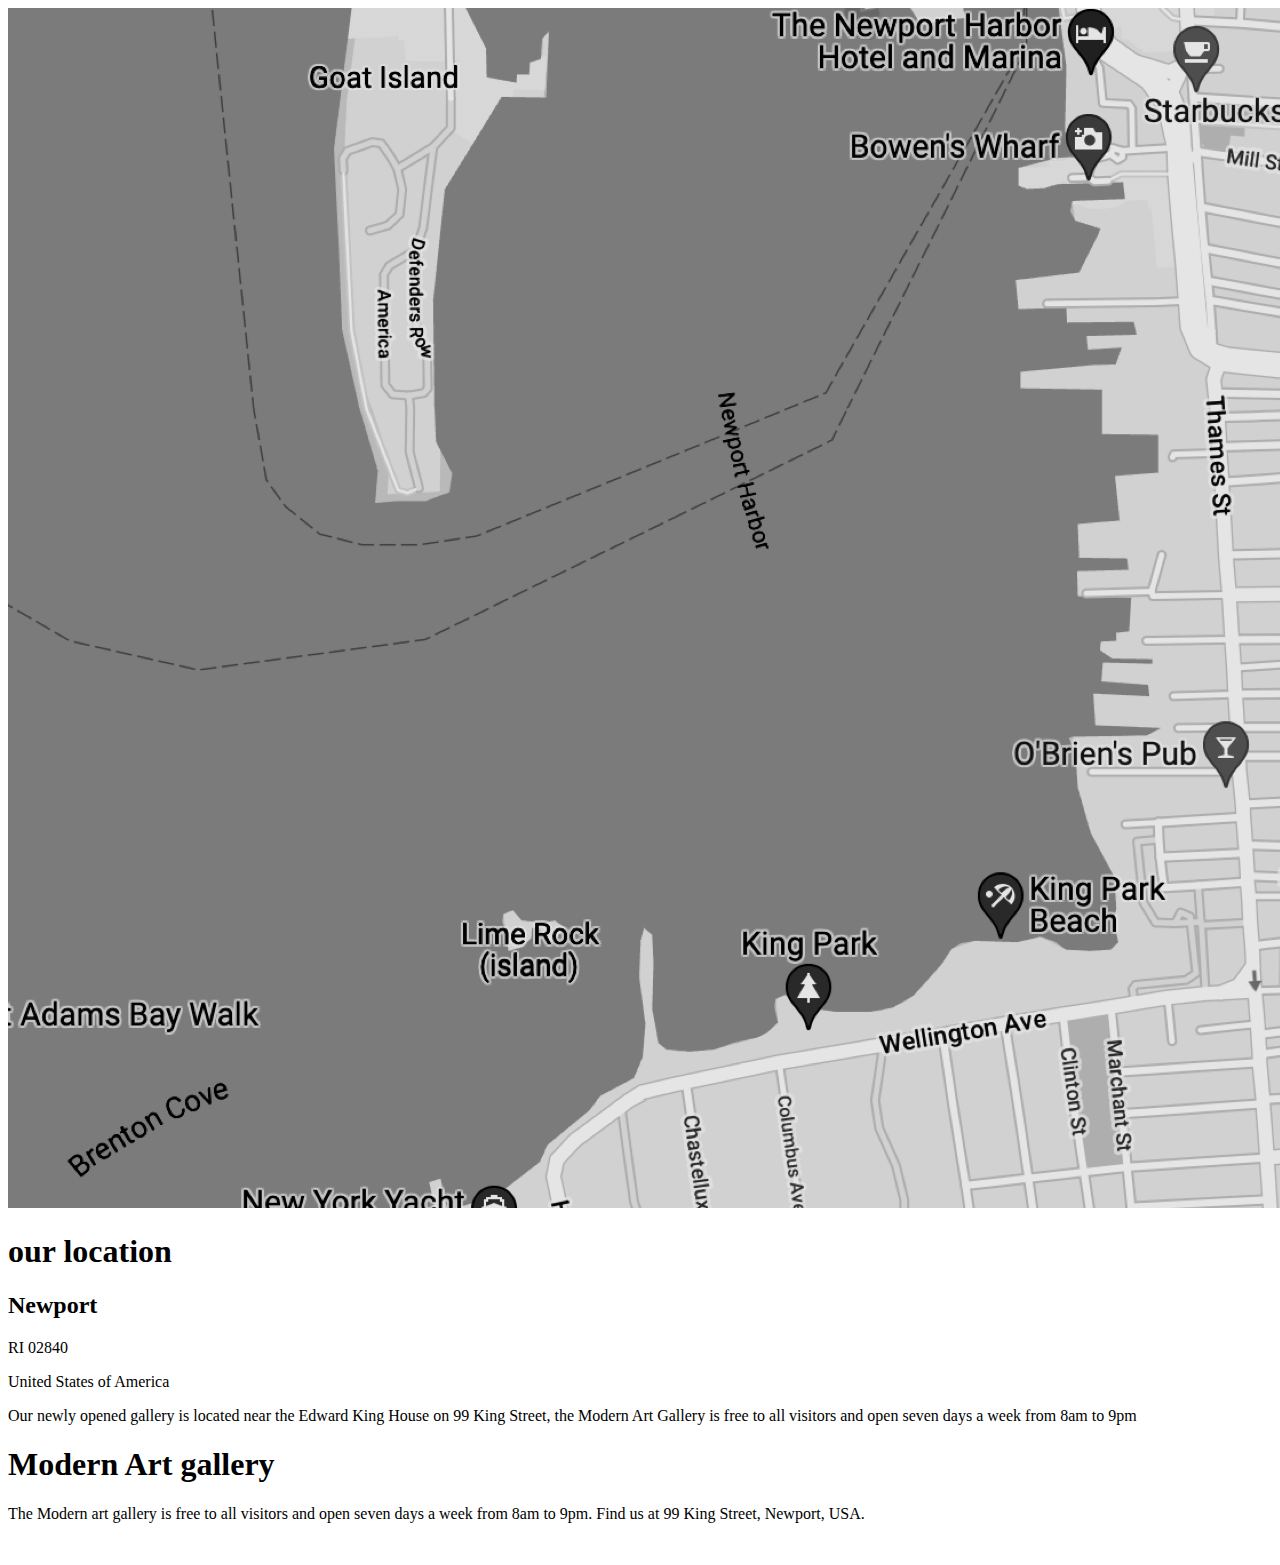
==== location.html @ 75fde7ff "HMTL code" ====
<!DOCTYPE html>
<html lang="en">
  <head>
    <meta charset="UTF-8" />
    <meta http-equiv="X-UA-Compatible" content="IE=edge" />
    <meta name="viewport" content="width=device-width, initial-scale=1.0" />
    <title>Document</title>
  </head>
  <link
    rel="stylesheet"
    href="./fontawesome-free-6.1.1-web/css/fontawesome.min.css"
  />
  <link rel="stylesheet" href="./index.html" />
  <link rel="stylesheet" href="./styles.css" />
  <body>
    <div class="location-map">
      <img src="./images/desktop/image-map@2x.png" alt="location image-map" />
    </div>
    <div>
      <h1>our location</h1>
      <h2>Newport</h2>
      <p>RI 02840</p>
      <p>United States of America</p>
      <p>
        Our newly opened gallery is located near the Edward King House on 99
        King Street, the Modern Art Gallery is free to all visitors and open
        seven days a week from 8am to 9pm
      </p>
    </div>
    <footer>
        <h1>Modern Art gallery</h1>
      <p>
        The Modern art gallery is free to all visitors and open seven days a
        week from 8am to 9pm. Find us at 99 King Street, Newport, USA.
      </p>
      <i class="fa fa-facebook"></i>
      <i class="fa fa-instagram"></i>
      <i class="fa fa-twitter"></i>
    </footer>
  </body>
</html>
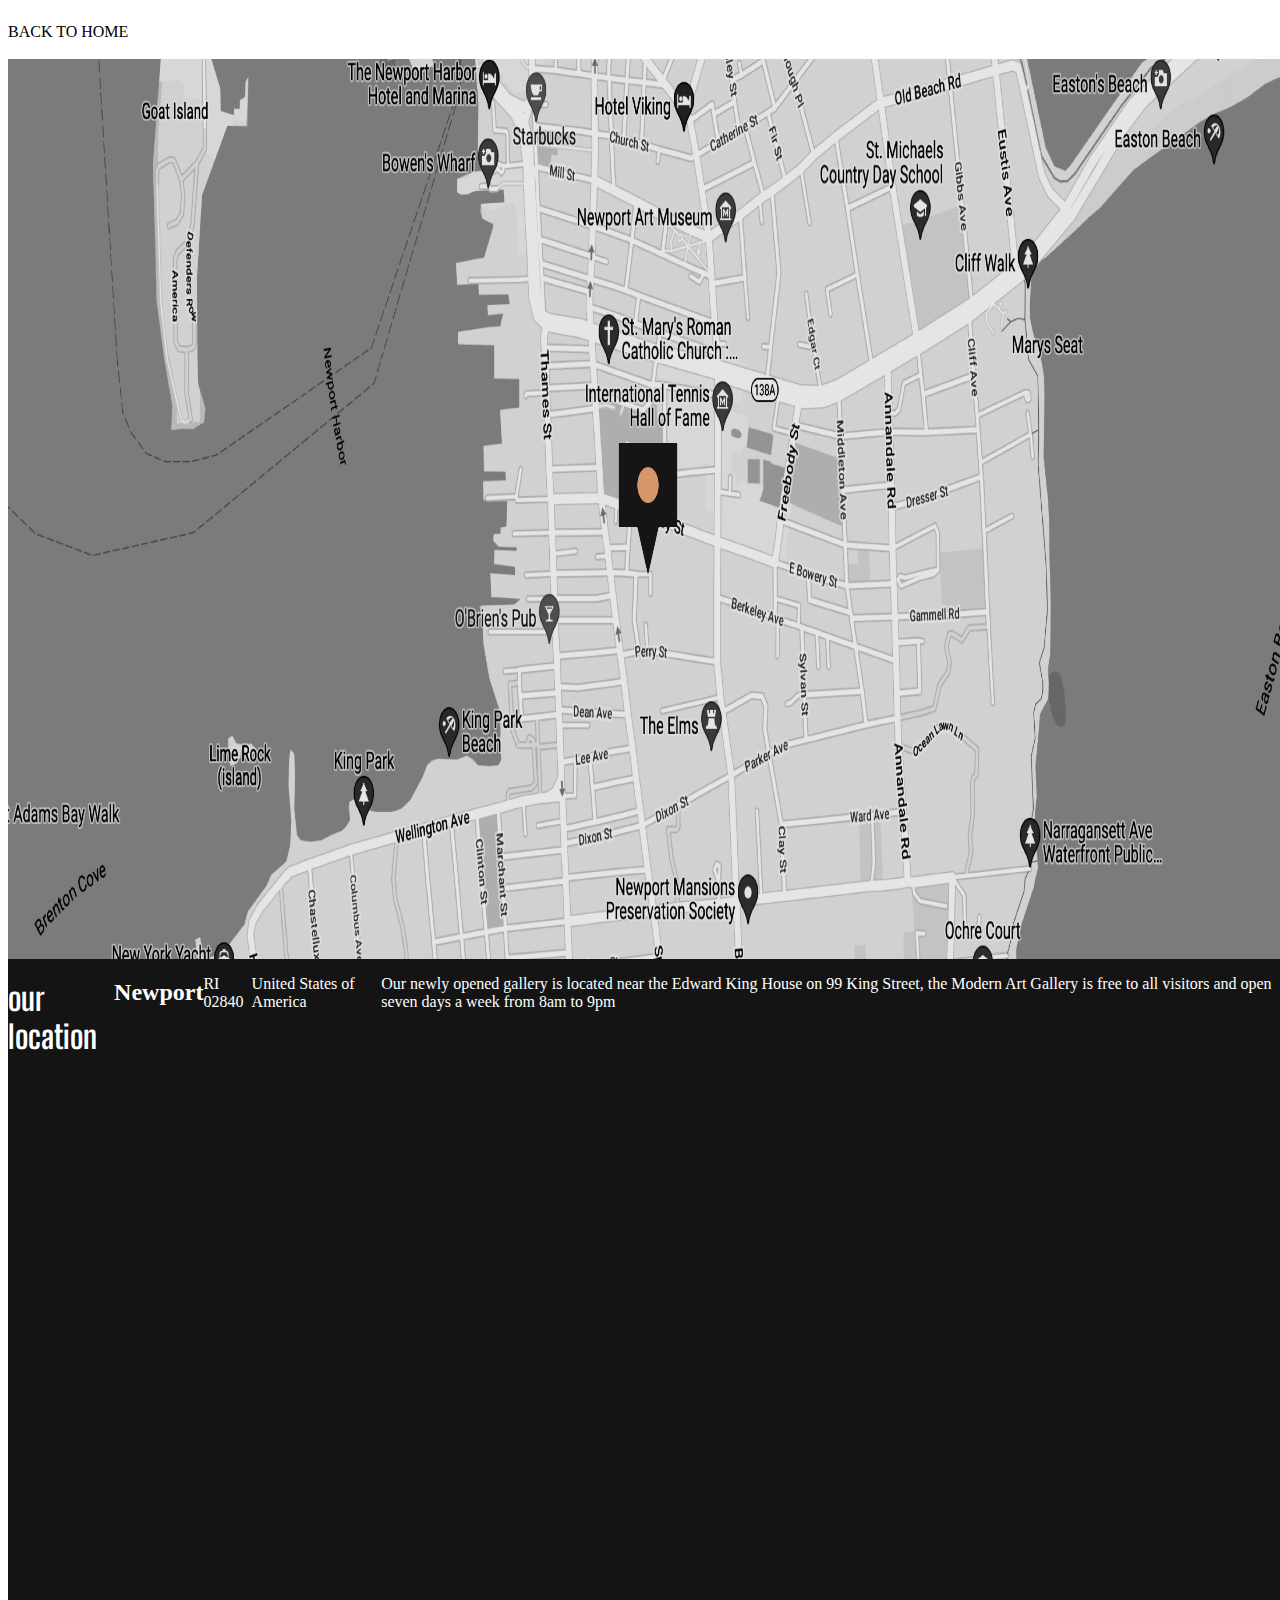
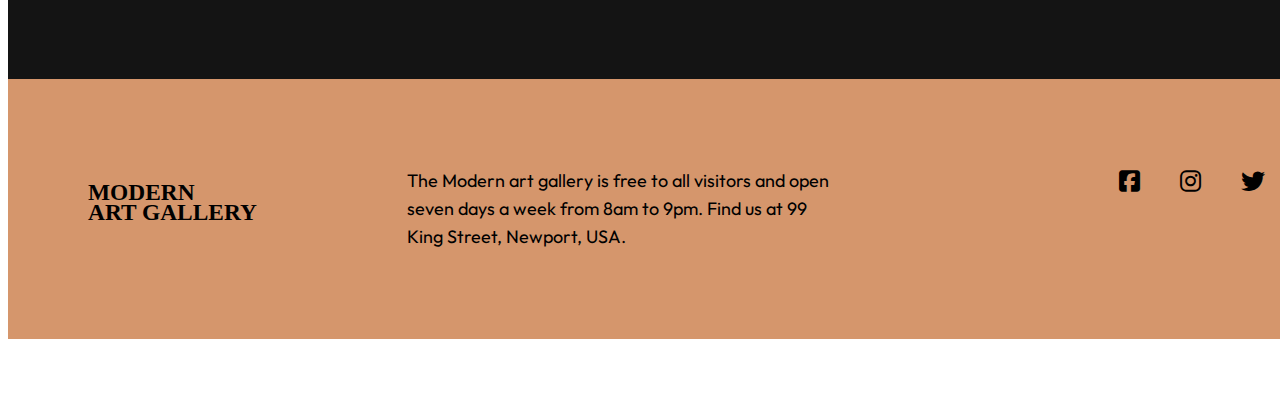
==== commit 31f62aba: "CSS chnages" ====
--- a/location.html
+++ b/location.html
@@ -4,19 +4,38 @@
     <meta charset="UTF-8" />
     <meta http-equiv="X-UA-Compatible" content="IE=edge" />
     <meta name="viewport" content="width=device-width, initial-scale=1.0" />
-    <title>Document</title>
+    <link
+      rel="stylesheet"
+      href="https://cdnjs.cloudflare.com/ajax/libs/font-awesome/6.1.1/css/all.min.css"
+    />
+    <title>Location</title>
   </head>
+  <link rel="preconnect" href="https://fonts.googleapis.com" />
+  <link rel="preconnect" href="https://fonts.gstatic.com" crossorigin />
   <link
+    href="https://fonts.googleapis.com/css2?family=Big+Shoulders+Display:wght@100&display=swap"
     rel="stylesheet"
-    href="./fontawesome-free-6.1.1-web/css/fontawesome.min.css"
+  />
+  <link rel="preconnect" href="https://fonts.googleapis.com" />
+  <link rel="preconnect" href="https://fonts.gstatic.com" crossorigin />
+  <link
+    href="https://fonts.googleapis.com/css2?family=Outfit:wght@300&display=swap"
+    rel="stylesheet"
   />
   <link rel="stylesheet" href="./index.html" />
   <link rel="stylesheet" href="./styles.css" />
   <body>
-    <div class="location-map">
-      <img src="./images/desktop/image-map@2x.png" alt="location image-map" />
+    <div class="container">
+      <div>
+        <p>BACK TO HOME <i class="arrow left"></i></p>
+      </div>
+      <img
+        src="./images/desktop/image-map@2x.png"
+        alt="location image-map"
+        class="location-map"
+      />
     </div>
-    <div>
+    <div class="location-body">
       <h1>our location</h1>
       <h2>Newport</h2>
       <p>RI 02840</p>
@@ -28,14 +47,20 @@
       </p>
     </div>
     <footer>
-        <h1>Modern Art gallery</h1>
-      <p>
-        The Modern art gallery is free to all visitors and open seven days a
-        week from 8am to 9pm. Find us at 99 King Street, Newport, USA.
+      <div class="fheading">
+        <h3>
+          Modern <br />
+          Art gallery
+        </h3>
+      </div>
+      <p class="fparagrah">
+        The Modern art gallery is free to all visitors and open <br />
+        seven days a week from 8am to 9pm. Find us at 99 <br />
+        King Street, Newport, USA.
       </p>
-      <i class="fa fa-facebook"></i>
-      <i class="fa fa-instagram"></i>
-      <i class="fa fa-twitter"></i>
+      <i class="fa-brands fa-facebook-square"></i>
+      <i class="fa-brands fa-instagram"></i>
+      <i class="fa-brands fa-twitter"></i>
     </footer>
   </body>
 </html>
--- a/styles.css
+++ b/styles.css
@@ -0,0 +1,98 @@
+/* general css */
+html{
+    
+    
+}
+h1{
+font-family: 'Big Shoulders Display', cursive;
+
+}
+h2{
+
+}
+
+/* the intro */
+
+.black-div{ background-color: hsl(0, 0%, 8%);
+    height:10vh;
+    width: 30vw;
+    color: hsl(0, 0%, 100%);
+    text-transform: uppercase;
+    display: flex;
+    flex-direction: column;
+  
+
+}
+.background-image{ background-image: url(./images/desktop/image-hero@2x.jpg);
+    height: 500px;
+    width: 300px;
+    display: flex;
+    flex-direction: column;
+
+}
+/* grid pictures  */
+.gallery-body{
+
+}
+.grid-1{
+
+}
+.grid-2{
+
+}
+.grid-3{
+
+}
+.gridbox{
+
+}
+/* footer elements */
+.h1-footer{
+
+}
+.p-footer{
+
+}
+.icons{
+
+}
+/* location  */
+.location-map{
+    width: 100vw;
+    height: 100vh;
+    display: flex;
+}
+.location-body{
+    height: 80vh;
+    width: 100vw;
+    background-color: hsl(0, 0%, 8%);
+    color: hsl(0, 0%, 100%);
+    display: flex;
+}
+footer{
+    background-color: rgb(213, 150, 108);
+    display: flex;
+    width: 100vw;
+
+}
+
+.fheading{ text-transform: uppercase;
+    font-size: 20px;
+    line-height: 20px;
+    font-weight: bolder;
+    padding: 80px;
+}
+.fparagrah{ align-items: center;
+    padding: 70px;
+    font-size: 18px;
+    line-height: 28px;
+    font-family: 'Outfit', sans-serif;
+}
+i{
+    padding: 20px;
+    font-size: x-large;
+   justify-content: center;
+   position: relative; left: 200px; top: 70px;
+
+    
+}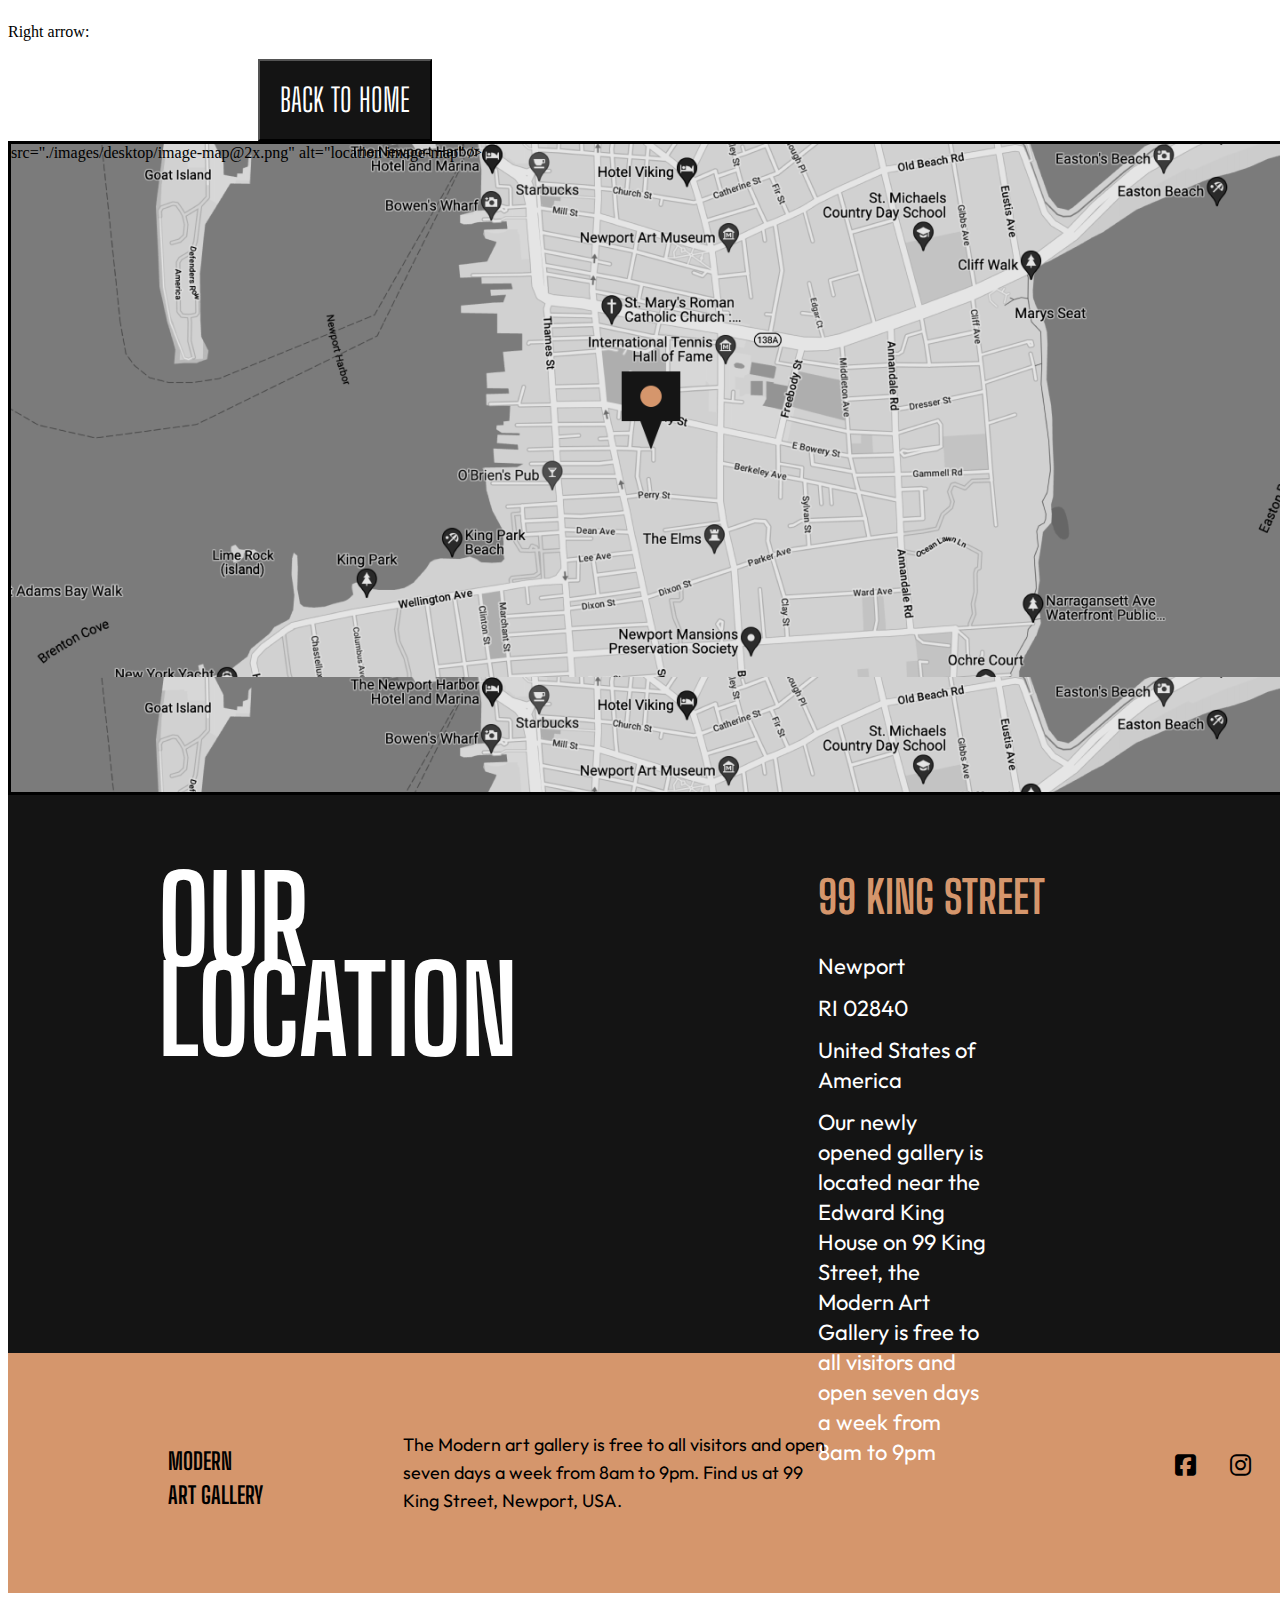
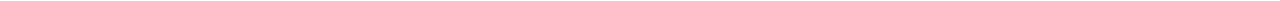
==== commit c82a0f64: "Location page CSS" ====
--- a/location.html
+++ b/location.html
@@ -13,54 +13,64 @@
   <link rel="preconnect" href="https://fonts.googleapis.com" />
   <link rel="preconnect" href="https://fonts.gstatic.com" crossorigin />
   <link
-    href="https://fonts.googleapis.com/css2?family=Big+Shoulders+Display:wght@100&display=swap"
-    rel="stylesheet"
-  />
-  <link rel="preconnect" href="https://fonts.googleapis.com" />
-  <link rel="preconnect" href="https://fonts.gstatic.com" crossorigin />
-  <link
-    href="https://fonts.googleapis.com/css2?family=Outfit:wght@300&display=swap"
+    href="https://fonts.googleapis.com/css2?family=Big+Shoulders+Display&family=Outfit:wght@300&display=swap"
     rel="stylesheet"
   />
   <link rel="stylesheet" href="./index.html" />
   <link rel="stylesheet" href="./styles.css" />
   <body>
-    <div class="container">
-      <div>
-        <p>BACK TO HOME <i class="arrow left"></i></p>
+    <header>
+      <div class="container">
+        <div>
+          <p>Right arrow: <i class="arrowright"></i></p>
+        </div>
+        <div>
+          <a href="./index.html">
+            <button class="button">BACK TO HOME</button></a
+          >
+        </div>
+        <div class="location-map">
+          <!-- <img -->
+          src="./images/desktop/image-map@2x.png" alt="location image-map" />
+        </div>
       </div>
-      <img
-        src="./images/desktop/image-map@2x.png"
-        alt="location image-map"
-        class="location-map"
-      />
-    </div>
-    <div class="location-body">
-      <h1>our location</h1>
-      <h2>Newport</h2>
-      <p>RI 02840</p>
-      <p>United States of America</p>
-      <p>
-        Our newly opened gallery is located near the Edward King House on 99
-        King Street, the Modern Art Gallery is free to all visitors and open
-        seven days a week from 8am to 9pm
-      </p>
-    </div>
+    </header>
+    <section>
+      <div class="location-section">
+        <div class="location-body">
+          <h1>
+            our <br />
+            location
+          </h1>
+        </div>
+        <div class="address">
+          <h2 id="street">99 KING STREET</h2>
+          <p class="paddress">Newport</p>
+          <p class="paddress">RI 02840</p>
+          <p class="paddress">United States of America</p>
+          <p class="paddress">
+            Our newly opened gallery is located near the Edward King House on 99
+            King Street, the Modern Art Gallery is free to all visitors and open
+            seven days a week from 8am to 9pm
+          </p>
+        </div>
+      </div>
+    </section>
     <footer>
       <div class="fheading">
-        <h3>
-          Modern <br />
-          Art gallery
-        </h3>
+        <h3>Modern</h3>
+        <h3>Art gallery</h3>
       </div>
       <p class="fparagrah">
         The Modern art gallery is free to all visitors and open <br />
         seven days a week from 8am to 9pm. Find us at 99 <br />
         King Street, Newport, USA.
       </p>
-      <i class="fa-brands fa-facebook-square"></i>
-      <i class="fa-brands fa-instagram"></i>
-      <i class="fa-brands fa-twitter"></i>
+      <div>
+        <i class="fa-brands fa-facebook-square"></i>
+        <i class="fa-brands fa-instagram"></i>
+        <i class="fa-brands fa-twitter"></i>
+      </div>
     </footer>
   </body>
 </html>
--- a/styles.css
+++ b/styles.css
@@ -1,10 +1,32 @@
 /* general css */
 html{
-    
+     
+}
+button{
+   
+   background-color: hsl(0, 0%, 8%);
+   color: hsl(0, 0%, 100%);
+font-family: 'Big Shoulders Display', cursive;
+font-size: xx-large;
+position: relative; left: 250px;
+padding: 20px;
+
+
+}
+button:hover{
+    background-color: rgb(213, 150, 108);
+}
+
+.arrow{
+    border:solid black;
     
 }
+
+.arrow:hover{
+    background-color: hsl(0, 0%, 8%);
+}
 h1{
-font-family: 'Big Shoulders Display', cursive;
+
 
 }
 h2{
@@ -58,41 +80,86 @@
 }
 /* location  */
 .location-map{
+    height: 72vh;
     width: 100vw;
-    height: 100vh;
+    display: flex;
+    border: solid black;
+    background-image: url(./images/desktop/image-map@2x.png);
+    background-size: contain;
+}
+.location-section{
+    height: 62vh;
+    width: 100vw;
+    background-color: hsl(0, 0%, 8%); 
     display: flex;
 }
 .location-body{
-    height: 80vh;
-    width: 100vw;
-    background-color: hsl(0, 0%, 8%);
     color: hsl(0, 0%, 100%);
-    display: flex;
+    width: 30%;
+    text-transform: uppercase;
+    font-family: 'Big Shoulders Display', cursive;
+    font-size: 60px;
+    font-weight: bolder;
+    padding-left: 150px;
+    line-height: 90px;
+    margin-right: 200px;
 }
+
+#street{
+    color: rgb(213, 150, 108);
+    font-family: 'Big Shoulders Display', cursive;
+    font-size: 45px;
+    margin-top: 75px;
+    margin-left: 100px;
+    
+}
+.paddress{
+    color: hsl(0, 0%, 100%);
+    font-family: 'Outfit', sans-serif;
+    font-size: 22px;
+    line-height: 30px;
+    margin-right: 300px;
+    margin-top: -10px;
+    margin-left: 100px;
+    
+}
+
 footer{
     background-color: rgb(213, 150, 108);
     display: flex;
     width: 100vw;
+    max-height: 100vh;
 
 }
 
 .fheading{ text-transform: uppercase;
     font-size: 20px;
-    line-height: 20px;
+    line-height: 10px;
     font-weight: bolder;
-    padding: 80px;
+    padding-left: 160px;
+    padding-top: 80px;
+    font-family: 'Big Shoulders Display', cursive;
+      
+    
 }
 .fparagrah{ align-items: center;
-    padding: 70px;
+    padding-left: 140px;
+    padding-top: 60px;
+    padding-bottom: 60px;
     font-size: 18px;
     line-height: 28px;
     font-family: 'Outfit', sans-serif;
+    margin-right: 120px;
+    
 }
 i{
-    padding: 20px;
+    padding-left: 30px;
+    padding-top: 30px;
     font-size: x-large;
    justify-content: center;
    position: relative; left: 200px; top: 70px;
+   
+}
 
-    
-}+/* font-family: 'Big Shoulders Display',cursive;
+font-family: 'Outfit',sans-serif; */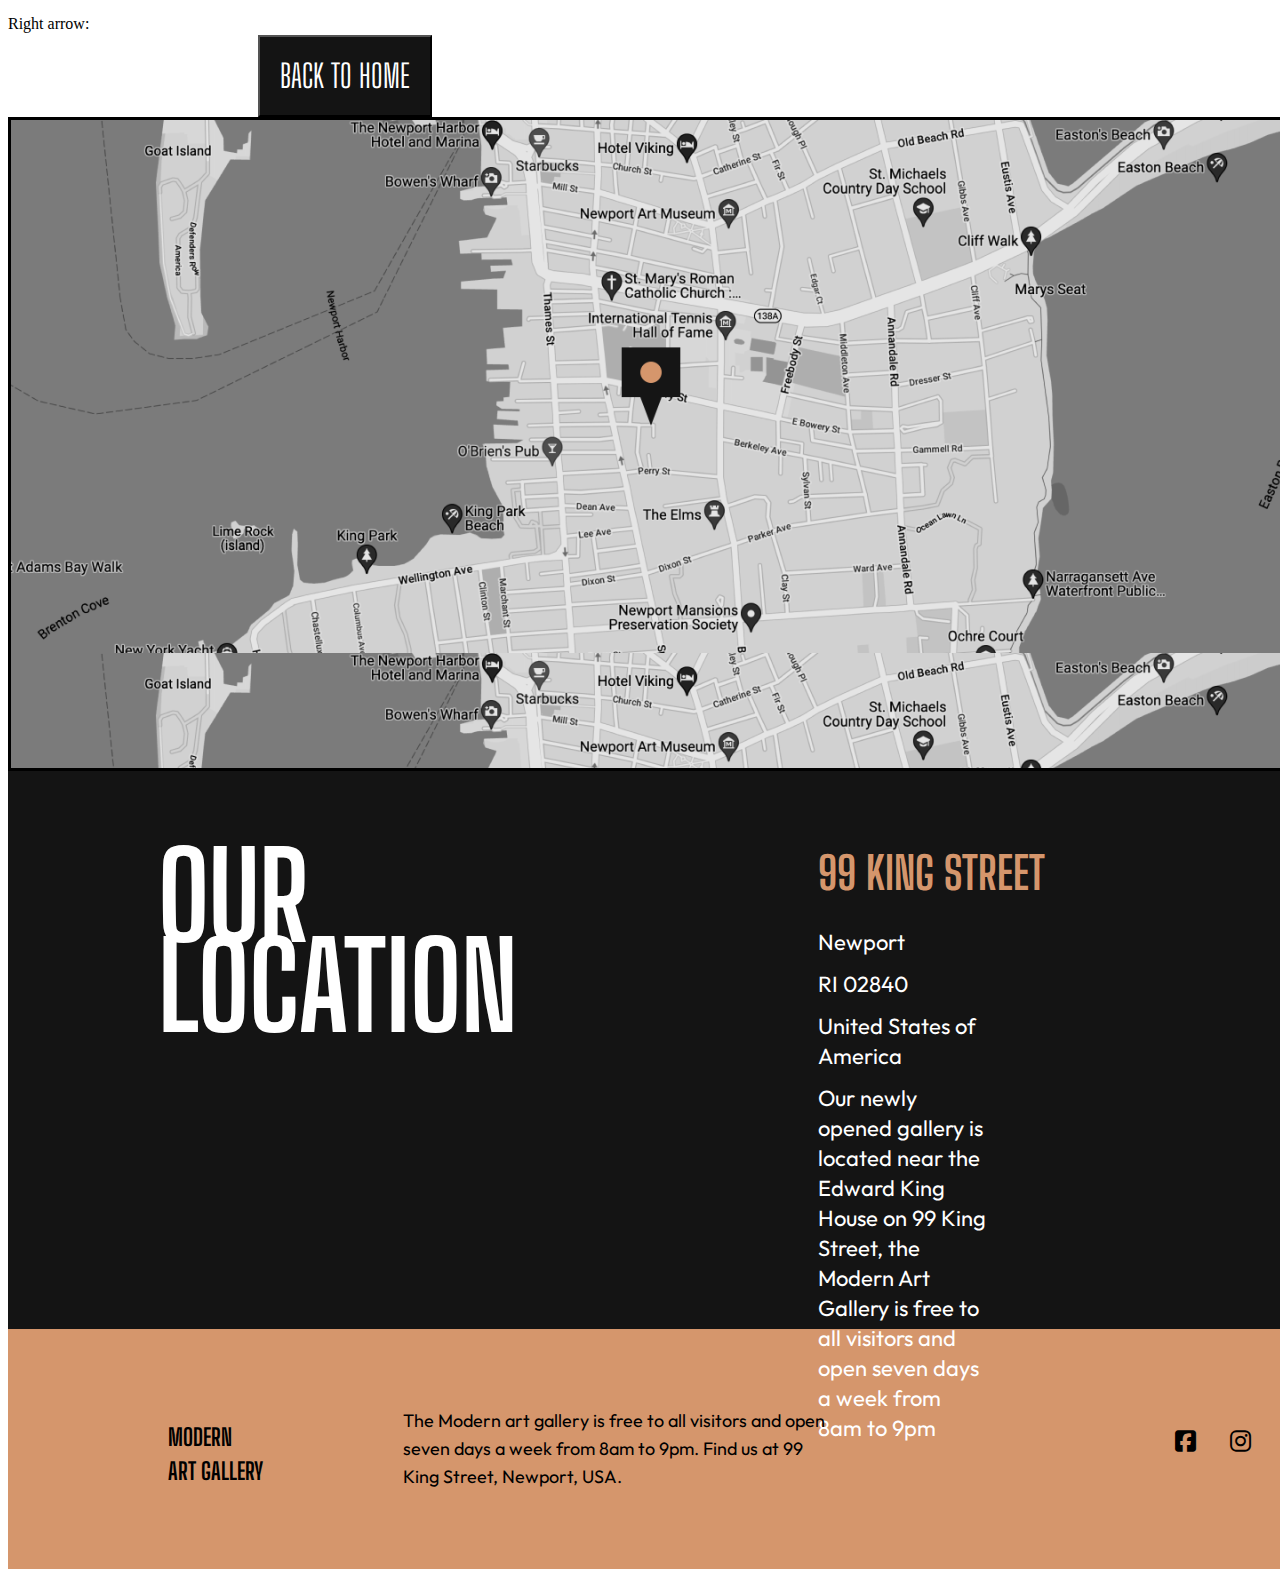
==== commit 540d7caf: "footers of index and location page" ====
--- a/location.html
+++ b/location.html
@@ -21,9 +21,7 @@
   <body>
     <header>
       <div class="container">
-        <div>
-          <p>Right arrow: <i class="arrowright"></i></p>
-        </div>
+        <span>Right arrow: <i class="arrowright"></i></span>
         <div>
           <a href="./index.html">
             <button class="button">BACK TO HOME</button></a
@@ -31,7 +29,7 @@
         </div>
         <div class="location-map">
           <!-- <img -->
-          src="./images/desktop/image-map@2x.png" alt="location image-map" />
+          <!-- src="./images/desktop/image-map@2x.png" alt="location image-map" /> -->
         </div>
       </div>
     </header>
--- a/styles.css
+++ b/styles.css
@@ -1,11 +1,8 @@
 /* general css */
-html{
-     
-}
+
 button{
-   
-   background-color: hsl(0, 0%, 8%);
-   color: hsl(0, 0%, 100%);
+background-color: hsl(0, 0%, 8%);
+color: hsl(0, 0%, 100%);
 font-family: 'Big Shoulders Display', cursive;
 font-size: xx-large;
 position: relative; left: 250px;
@@ -19,20 +16,11 @@
 
 .arrow{
     border:solid black;
-    
 }
 
 .arrow:hover{
     background-color: hsl(0, 0%, 8%);
 }
-h1{
-
-
-}
-h2{
-
-}
-
 /* the intro */
 
 .black-div{ background-color: hsl(0, 0%, 8%);
@@ -69,15 +57,11 @@
 
 }
 /* footer elements */
-.h1-footer{
+#index{
+    background-color: hsl(0, 0%, 8%);
+    color: hsl(0, 0%, 100%);
+}
 
-}
-.p-footer{
-
-}
-.icons{
-
-}
 /* location  */
 .location-map{
     height: 72vh;
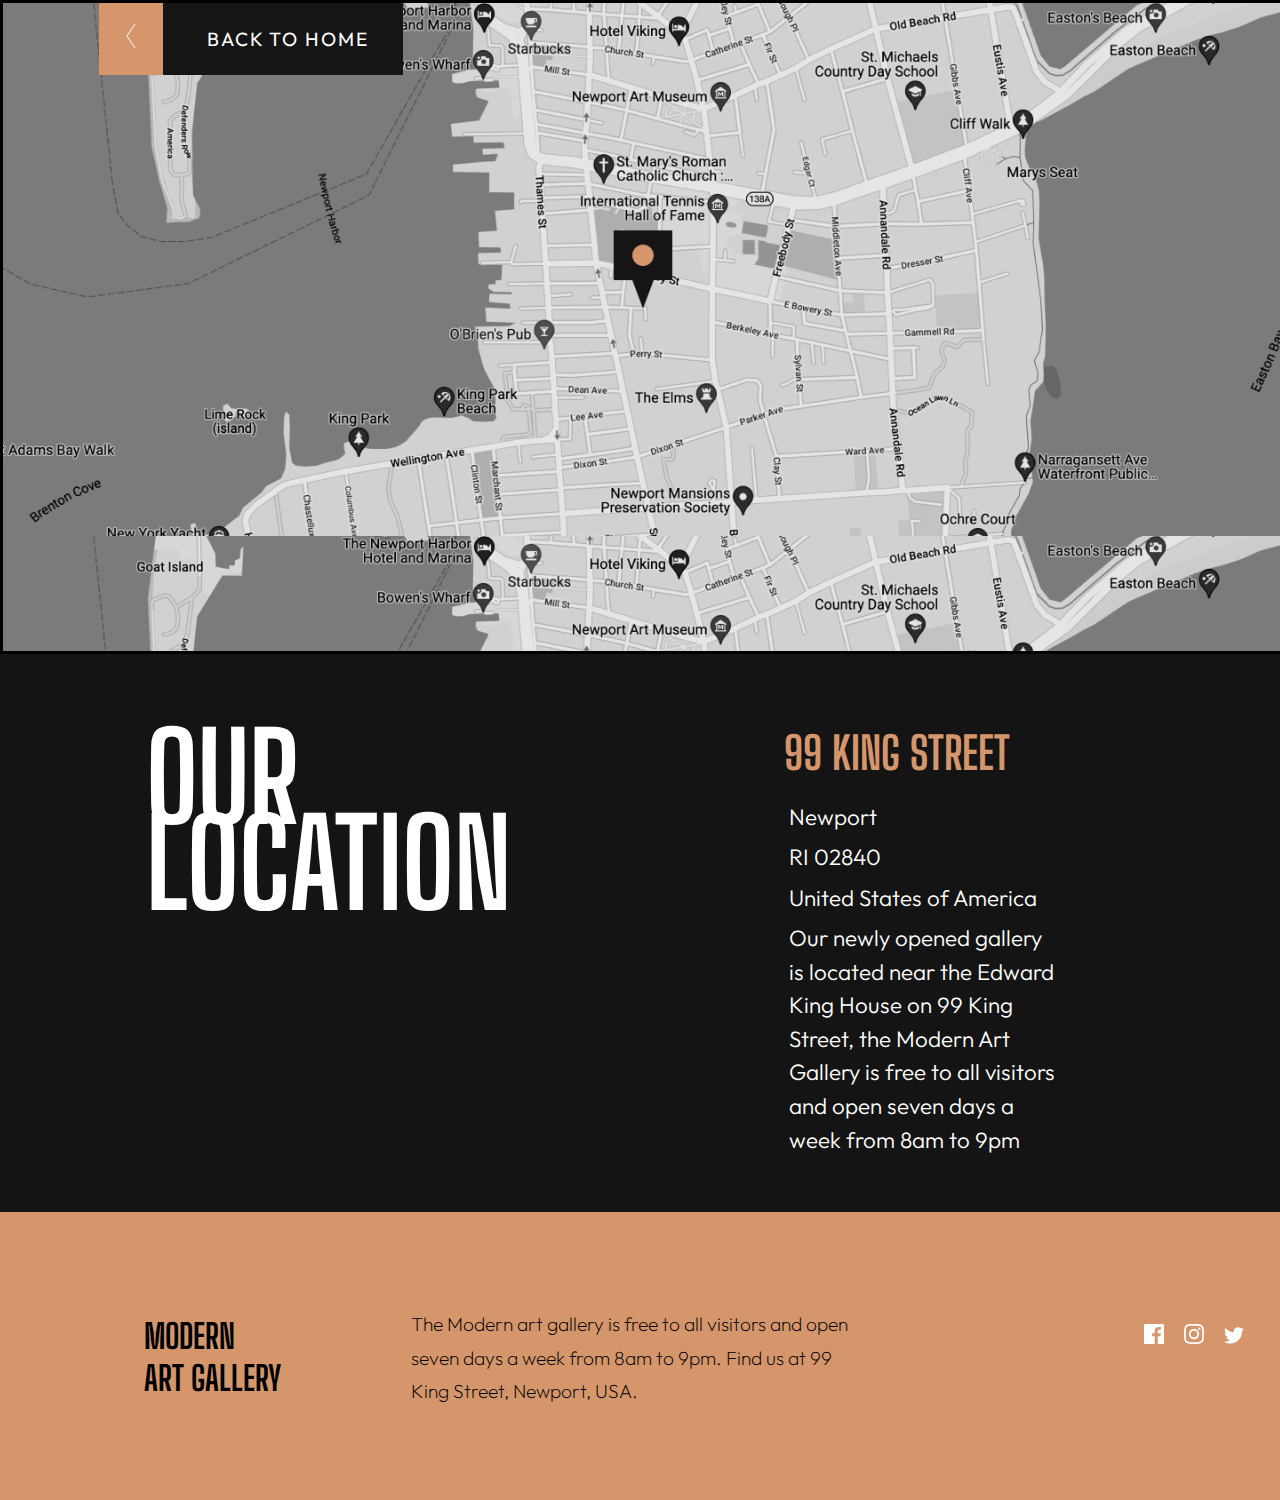
==== commit 7406e32d: "added buttons" ====
--- a/location.html
+++ b/location.html
@@ -4,37 +4,33 @@
     <meta charset="UTF-8" />
     <meta http-equiv="X-UA-Compatible" content="IE=edge" />
     <meta name="viewport" content="width=device-width, initial-scale=1.0" />
-    <link
-      rel="stylesheet"
-      href="https://cdnjs.cloudflare.com/ajax/libs/font-awesome/6.1.1/css/all.min.css"
-    />
     <title>Location</title>
   </head>
-  <link rel="preconnect" href="https://fonts.googleapis.com" />
-  <link rel="preconnect" href="https://fonts.gstatic.com" crossorigin />
-  <link
-    href="https://fonts.googleapis.com/css2?family=Big+Shoulders+Display&family=Outfit:wght@300&display=swap"
-    rel="stylesheet"
-  />
+  <link rel="preconnect" href="https://fonts.googleapis.com"> 
+<link rel="preconnect" href="https://fonts.gstatic.com" crossorigin> 
+<link href="https://fonts.googleapis.com/css2?family=Big+Shoulders+Display:wght@100;200;300;400;500;600;700;800;900&display=swap" rel="stylesheet">
+<link rel="preconnect" href="https://fonts.googleapis.com"> 
+<link rel="preconnect" href="https://fonts.gstatic.com" crossorigin> 
+<link href="https://fonts.googleapis.com/css2?family=Outfit:wght@100;200;300;400;500;600;700;800;900&display=swap" rel="stylesheet">
   <link rel="stylesheet" href="./index.html" />
   <link rel="stylesheet" href="./styles.css" />
   <body>
     <header>
       <div class="container">
-        <span>Right arrow: <i class="arrowright"></i></span>
-        <div>
-          <a href="./index.html">
-            <button class="button">BACK TO HOME</button></a
-          >
-        </div>
         <div class="location-map">
-          <!-- <img -->
-          <!-- src="./images/desktop/image-map@2x.png" alt="location image-map" /> -->
-        </div>
+          <div>
+              <div class="button-location">
+    <a href="index.html">BACK TO HOME</a>
+  </div></a
+              >
+          </div>
       </div>
     </header>
     <section>
       <div class="location-section">
+        <div class="map">
+          
+        </div>
         <div class="location-body">
           <h1>
             our <br />
@@ -64,10 +60,10 @@
         seven days a week from 8am to 9pm. Find us at 99 <br />
         King Street, Newport, USA.
       </p>
-      <div>
-        <i class="fa-brands fa-facebook-square"></i>
-        <i class="fa-brands fa-instagram"></i>
-        <i class="fa-brands fa-twitter"></i>
+      <div class="icon">
+        <a href="#"><img src="./images/fontawesome/icon-facebook.svg" alt="facebook"></a>
+        <a href="#"><img src="./images/fontawesome/icon-instagram.svg" alt="instagram"></a>
+        <a href="#"><img src="./images/fontawesome/icon-twitter.svg" alt="twitter"></a>
       </div>
     </footer>
   </body>
--- a/styles.css
+++ b/styles.css
@@ -1,69 +1,231 @@
-/* general css */
-
-button{
-background-color: hsl(0, 0%, 8%);
-color: hsl(0, 0%, 100%);
-font-family: 'Big Shoulders Display', cursive;
-font-size: xx-large;
-position: relative; left: 250px;
-padding: 20px;
-
-
-}
-button:hover{
-    background-color: rgb(213, 150, 108);
-}
-
-.arrow{
-    border:solid black;
-}
-
-.arrow:hover{
+body{
+    margin: 0;
+    
+}
+.button {
+    display: flex;
+    height: 72px;
+    margin-top: 23em;
+    margin-right: 3em;
+    width: 260px;
+    align-items: center;
+    font-family: 'Big Shoulders Display', cursive;
+    position: relative; right: 4em;
+    background-color: rgb(21, 21, 21);
+    text-align: center;
+    cursor: pointer;
+}
+
+.button a{
+    text-decoration: none;
+    color: rgb(255, 255, 255);
+    font-size: 1.2em;
+    font-weight: 800;
+    letter-spacing: 0.25em;
+    margin-left: 2em;
+    cursor: pointer;
+}
+
+.button:after{
+    content: url(./images/fontawesome/icon-arrow-right.svg);
+    position: relative;
+    left: 9%;
+    line-height: 5rem;
+    width: 56px;
+    height: 72px;
+    background-color: rgb(213, 150, 108);
+}
+
+.button:hover {
+    background-color: rgb(213, 150, 108);
+}
+
+.button:hover::after {
+    background-color: rgb(21, 21, 21);
+}
+
+.button-location {
+    position: absolute;
+    display: flex;
+    align-items: center;
+    justify-content: center;
+    text-decoration: none;
+    top: 0;
+    width: 15em;
+    height: 4.5em;
+    background-color: rgb(21, 21, 21);
+    cursor: pointer;
+    position: relative;left: 10em;
+    
+}
+
+.button-location a {
+    text-decoration: none;
+    color: rgb(255, 255, 255);
+    font-size: 1.2em;
+    font-weight: 400;
+    letter-spacing: 0.1em;
+    margin-left: 0.5em;
+    font-family: 'Outfit', sans-serif;
+   
+}
+
+.button-location:after {
+    position: absolute;
+    text-align: center;
+    line-height: 5em;
+    right: 15em;
+    content: url(./images/fontawesome/icon-arrow-left.svg);
+    width: 4em;
+    height: 4.5em;
+    background-color: rgb(213, 150, 108);
+    
+}
+
+.button-location:hover {
+    background-color: rgb(213, 150, 108);
+}
+
+.button-location:hover::after {
+    background-color: rgb(21, 21, 21);
+}
+
+/* the intro */
+.index-container {
+    display: flex;
+}
+
+.black-div {
     background-color: hsl(0, 0%, 8%);
-}
-/* the intro */
-
-.black-div{ background-color: hsl(0, 0%, 8%);
-    height:10vh;
+    height: 85vh;
+    width: 33vw;
+    color: hsl(0, 0%, 100%);
+    text-transform: uppercase;
+    flex-direction: column;
+    font-family: 'Big Shoulders Display', cursive;
+    font-size: xx-large;
+    position: relative;
+
+}
+.black-div h1{
+    font-size: 2.5em;
+    font-weight: 900;
+    position: relative; left:3em; top: 1em;
+}
+.background-image {
+    background-image: url(./images/desktop/image-hero@2x.jpg);
+    height: 85vh;
+    width: 33vw;
+    background-position: center;
+    background-size: cover;
+    
+    line-height: 1.5em;
+    font-size: 1.3em;
+    
+
+}
+.background-image p{
+    font-family: 'Outfit', sans-serif;
+    font-weight: 200;
+    position: relative; left: 15em; top: 8em;
+}
+/* grid pictures  */
+.gallery-body {
+    /* border: 2px solid red; */
+}
+
+article {
+    display: flex;
+}
+
+.gallery-article {
+    /* border: 2px solid blue; */
+    width: 40vw;
+}
+
+.gallery-article h1 {
+    font-size: 4em;
+    font-family: 'Big Shoulders Display', cursive;
+    padding-left: 2em;
+    line-height: 1em;
+    padding-top: 2.5em;
+
+}
+
+.gallery-article p {
+    font-family: 'Outfit', sans-serif;
+    /* border: 2px solid red; */
+    margin-right: 2em;
+    margin-left: 2em;
+    font-size: 1.5em;
+    padding-left: 3.5em;
+    margin-top: -2.7em;
+}
+
+.grid-img1 {
+    width: 45vw;
+    height: 50vh;
+    position: relative;
+    padding-top: 10em;
+    padding-bottom: 2em;
+    padding-left: 3em;
+
+}
+
+
+.multi-grid {
+    margin-bottom: 10em;
+
+
+}
+
+.grid-img2 {
+    width: 45vw;
+    height: 85vh;
+    margin-left: 4em;
+
+}
+
+.grid-img3 {
     width: 30vw;
-    color: hsl(0, 0%, 100%);
-    text-transform: uppercase;
-    display: flex;
-    flex-direction: column;
-  
-
-}
-.background-image{ background-image: url(./images/desktop/image-hero@2x.jpg);
-    height: 500px;
-    width: 300px;
-    display: flex;
-    flex-direction: column;
-
-}
-/* grid pictures  */
-.gallery-body{
-
-}
-.grid-1{
-
-}
-.grid-2{
-
-}
-.grid-3{
-
-}
-.gridbox{
-
-}
+    height: 40vh;
+    float: right;
+    margin-top: -21.8em;
+    margin-right: 6em;
+
+}
+
+.gridbox {
+    background-color: hsl(0, 0%, 8%);
+    color: hsl(0, 0%, 100%);
+    width: 30vw;
+    height: 41vh;
+    float: right;
+    margin-top: -21em;
+    margin-right: 12em;
+    padding: 5em;
+    box-sizing: border-box;
+
+}
+
+.gridbox h1 {
+    font-family: 'Big Shoulders Display', cursive;
+    font-size: 1em;
+}
+
+.gridbox p {
+    font-family: 'Outfit', sans-serif;
+    font-size: 1.5em;
+}
+
 /* footer elements */
-#index{
+#index {
     background-color: hsl(0, 0%, 8%);
     color: hsl(0, 0%, 100%);
 }
 
 /* location  */
-.location-map{
+.location-map {
     height: 72vh;
     width: 100vw;
     display: flex;
@@ -71,79 +233,98 @@
     background-image: url(./images/desktop/image-map@2x.png);
     background-size: contain;
 }
-.location-section{
+
+.location-section {
     height: 62vh;
     width: 100vw;
-    background-color: hsl(0, 0%, 8%); 
-    display: flex;
-}
-.location-body{
+    background-color: hsl(0, 0%, 8%);
+    display: flex;
+}
+
+.location-body {
     color: hsl(0, 0%, 100%);
     width: 30%;
     text-transform: uppercase;
     font-family: 'Big Shoulders Display', cursive;
-    font-size: 60px;
+    font-size: 3.8em;
     font-weight: bolder;
-    padding-left: 150px;
-    line-height: 90px;
-    margin-right: 200px;
-}
-
-#street{
+    padding-left: 2.4em;
+    line-height: 1.4em;
+    margin-right: 3em;
+}
+
+#street {
     color: rgb(213, 150, 108);
     font-family: 'Big Shoulders Display', cursive;
-    font-size: 45px;
-    margin-top: 75px;
-    margin-left: 100px;
-    
-}
-.paddress{
-    color: hsl(0, 0%, 100%);
-    font-family: 'Outfit', sans-serif;
-    font-size: 22px;
-    line-height: 30px;
-    margin-right: 300px;
-    margin-top: -10px;
-    margin-left: 100px;
-    
-}
-
-footer{
-    background-color: rgb(213, 150, 108);
-    display: flex;
-    width: 100vw;
-    max-height: 100vh;
-
-}
-
-.fheading{ text-transform: uppercase;
-    font-size: 20px;
-    line-height: 10px;
+    font-size: 2.8em;
+    margin-top: 1.6em;
+    margin-left: 2em;
+
+}
+
+.paddress {
+    color: hsl(0, 0%, 100%);
+    font-family: 'Outfit', sans-serif;
+    font-size: 1.4em;
+    line-height: 1.5em;
+    margin-right: 10em;
+    margin-top: -0.7em;
+    margin-left: 4.25em;
+    font-weight: 300;
+
+}
+
+footer {
+    background-color: rgb(213, 150, 108);
+    display: flex;
+
+
+}
+
+.fheading {
+    text-transform: uppercase;
+    font-size: 1.8em;
+    line-height: 0.3em;
+    padding-left: 5em;
+    padding-top: 3em;
+    font-family: 'Big Shoulders Display', cursive;
     font-weight: bolder;
-    padding-left: 160px;
-    padding-top: 80px;
-    font-family: 'Big Shoulders Display', cursive;
-      
-    
-}
-.fparagrah{ align-items: center;
-    padding-left: 140px;
-    padding-top: 60px;
-    padding-bottom: 60px;
-    font-size: 18px;
-    line-height: 28px;
-    font-family: 'Outfit', sans-serif;
-    margin-right: 120px;
-    
-}
-i{
-    padding-left: 30px;
-    padding-top: 30px;
-    font-size: x-large;
-   justify-content: center;
-   position: relative; left: 200px; top: 70px;
+
+
+}
+
+.fparagrah {
+    align-items: center;
+    padding-left: 6.75em;
+    padding-top: 4em;
+    padding-bottom: 3.75em;
+    font-size: 1.2em;
+    line-height: 1.75em;
+    font-family: 'Outfit', sans-serif;
+    margin-right: 7.5em;
+    font-weight: 200;
+
+}
+
+
+.icon{
+   margin-top: 7em;
+   margin-left: 9em;
+        
    
-}
+        
+}
+.icon a{
+    padding: 0.5em;
+   
+}
+
+/* responsive for mobile devices */
+
+
+
+
+
 
 /* font-family: 'Big Shoulders Display',cursive;
 font-family: 'Outfit',sans-serif; */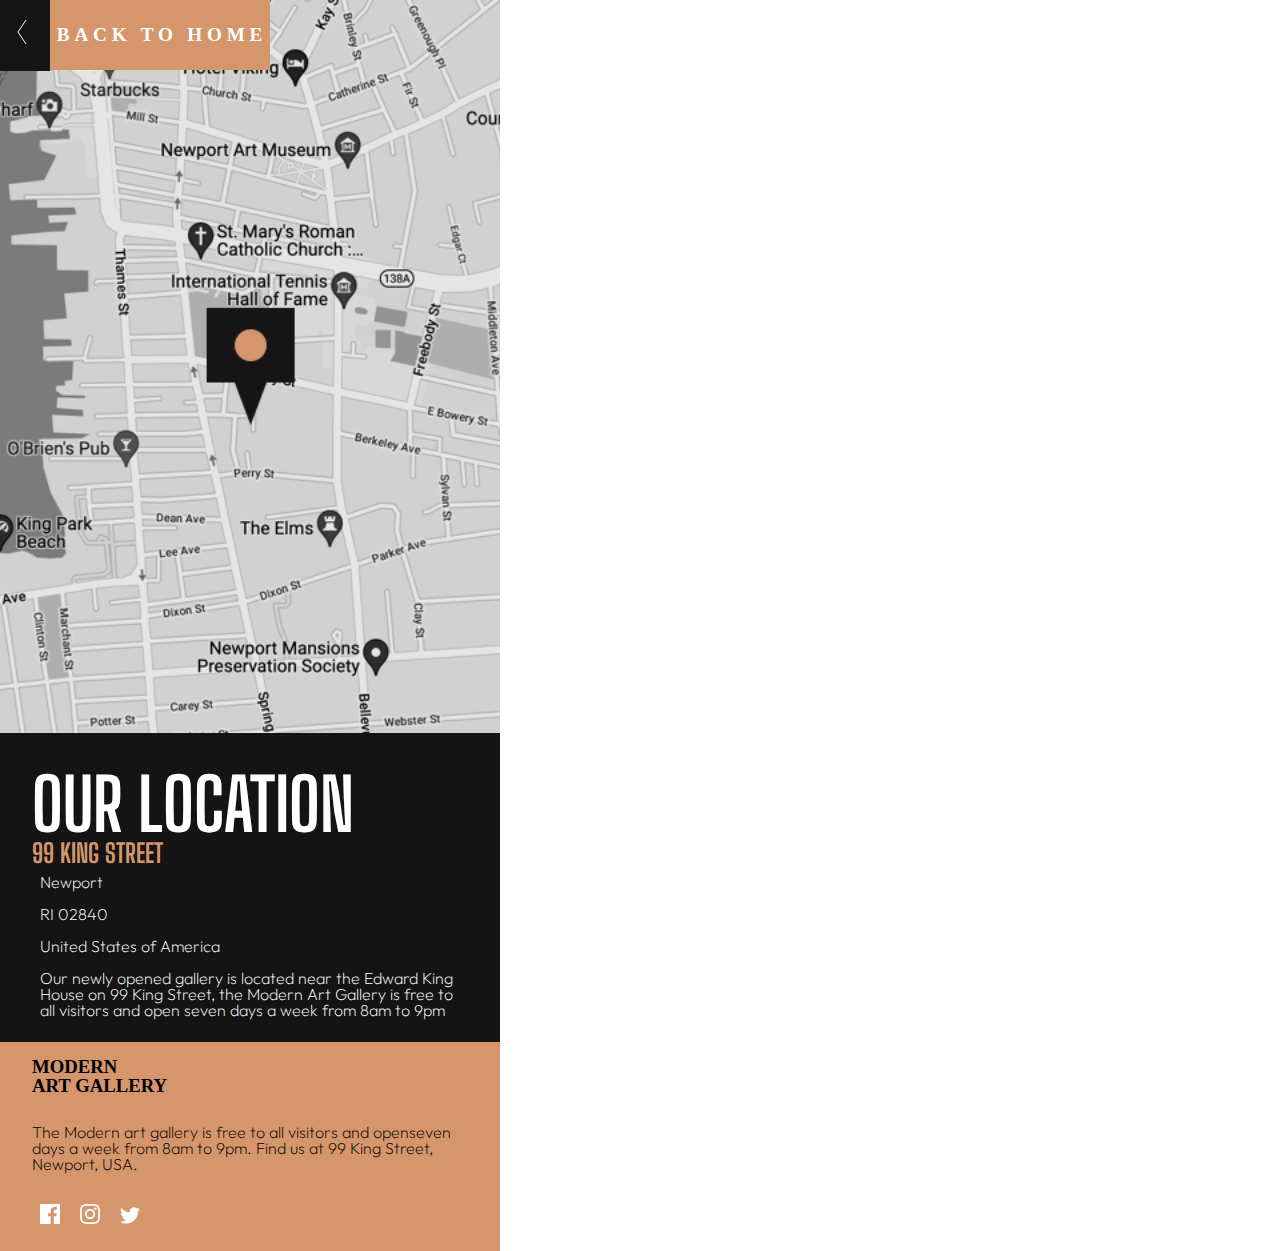
==== commit b53598d9: "had to change to start mobile first" ====
--- a/location.html
+++ b/location.html
@@ -6,39 +6,50 @@
     <meta name="viewport" content="width=device-width, initial-scale=1.0" />
     <title>Location</title>
   </head>
-  <link rel="preconnect" href="https://fonts.googleapis.com"> 
-<link rel="preconnect" href="https://fonts.gstatic.com" crossorigin> 
-<link href="https://fonts.googleapis.com/css2?family=Big+Shoulders+Display:wght@100;200;300;400;500;600;700;800;900&display=swap" rel="stylesheet">
-<link rel="preconnect" href="https://fonts.googleapis.com"> 
-<link rel="preconnect" href="https://fonts.gstatic.com" crossorigin> 
-<link href="https://fonts.googleapis.com/css2?family=Outfit:wght@100;200;300;400;500;600;700;800;900&display=swap" rel="stylesheet">
+  <link rel="preconnect" href="https://fonts.googleapis.com" />
+  <link rel="preconnect" href="https://fonts.gstatic.com" crossorigin />
+  <link
+    href="https://fonts.googleapis.com/css2?family=Big+Shoulders+Display:wght@100;200;300;400;500;600;700;800;900&display=swap"
+    rel="stylesheet"
+  />
+  <link rel="preconnect" href="https://fonts.googleapis.com" />
+  <link rel="preconnect" href="https://fonts.gstatic.com" crossorigin />
+  <link
+    href="https://fonts.googleapis.com/css2?family=Outfit:wght@100;200;300;400;500;600;700;800;900&display=swap"
+    rel="stylesheet"
+  />
   <link rel="stylesheet" href="./index.html" />
   <link rel="stylesheet" href="./styles.css" />
   <body>
     <header>
-      <div class="container">
-        <div class="location-map">
-          <div>
-              <div class="button-location">
-    <a href="index.html">BACK TO HOME</a>
-  </div></a
-              >
-          </div>
+      <div class="location-map">
+        <img
+          src="./images/desktop/image-map.png"
+          alt="locaion map"
+          class="desktop"
+        />
+        <img
+          src="./images/tablet/image-map.png"
+          alt="locaion map"
+          class="tablet"
+        />
+        <img
+          src="./images/mobile/image-map.png"
+          alt="locaion map"
+          class="mobile"
+        />
+        <div class="location-button">
+          <a href="index.html">BACK TO HOME</a>
+        </div>
       </div>
     </header>
     <section>
       <div class="location-section">
-        <div class="map">
-          
+        <div class="location-title">
+          <h1>OUR LOCATION</h1>
         </div>
-        <div class="location-body">
-          <h1>
-            our <br />
-            location
-          </h1>
-        </div>
-        <div class="address">
-          <h2 id="street">99 KING STREET</h2>
+        <div class="location-address">
+          <h2>99 KING STREET</h2>
           <p class="paddress">Newport</p>
           <p class="paddress">RI 02840</p>
           <p class="paddress">United States of America</p>
@@ -51,19 +62,26 @@
       </div>
     </section>
     <footer>
-      <div class="fheading">
-        <h3>Modern</h3>
-        <h3>Art gallery</h3>
-      </div>
-      <p class="fparagrah">
-        The Modern art gallery is free to all visitors and open <br />
-        seven days a week from 8am to 9pm. Find us at 99 <br />
-        King Street, Newport, USA.
-      </p>
-      <div class="icon">
-        <a href="#"><img src="./images/fontawesome/icon-facebook.svg" alt="facebook"></a>
-        <a href="#"><img src="./images/fontawesome/icon-instagram.svg" alt="instagram"></a>
-        <a href="#"><img src="./images/fontawesome/icon-twitter.svg" alt="twitter"></a>
+      <div class="location-footer">
+        <h3>
+          MODERN<br />
+          ART GALLERY
+        </h3>
+        <p>
+          The Modern art gallery is free to all visitors and openseven days a
+          week from 8am to 9pm. Find us at 99 King Street, Newport, USA.
+        </p>
+        <div class="icons">
+          <a href="#"
+            ><img src="./images/fontawesome/icon-facebook.svg" alt="facebook"
+          /></a>
+          <a href="#"
+            ><img src="./images/fontawesome/icon-instagram.svg" alt="instagram"
+          /></a>
+          <a href="#"
+            ><img src="./images/fontawesome/icon-twitter.svg" alt="twitter"
+          /></a>
+        </div>
       </div>
     </footer>
   </body>
--- a/styles.css
+++ b/styles.css
@@ -1,32 +1,81 @@
-body{
+/* Mobile device first */
+.desktop {
+    display: none;
+}
+
+.tablet {
+    display: none;
+}
+
+* {
     margin: 0;
-    
-}
-.button {
+    padding: 0;
+}
+
+body {
+    justify-content: center;
+    flex-direction: column;
+    line-height: 1;
+    min-width: 375px;
+    max-width: 500px;
+    min-height: 100vh;
+}
+.desktop-hero-img, 
+.tablet-hero-img{
+    display: none;
+}
+/* index page */
+header img{
+    width: 100%;
+    
+}
+header {
+    color: hsl(0, 0%, 8%);
+}
+
+header h1 {
+    margin: 2% 3%;
+    font-size: 3.5em;
+    letter-spacing: 0.05em;
+    text-transform: uppercase;
+    font-weight: 800;
+    font-family: 'Big Shoulders Display',cursive;
+
+}
+header p {
+    margin: 0 3%;
+    font-size: 1.125em;
+    font-weight: lighter;
+    line-height: 1.6em;
+    color: rgb(68, 68, 68);
+    font-family: 'Outfit', sans-serif;
+}
+
+.home-button{
     display: flex;
     height: 72px;
-    margin-top: 23em;
-    margin-right: 3em;
-    width: 260px;
+    margin: 6% 3%;
+    width: 280px;
     align-items: center;
-    font-family: 'Big Shoulders Display', cursive;
-    position: relative; right: 4em;
     background-color: rgb(21, 21, 21);
     text-align: center;
     cursor: pointer;
-}
-
-.button a{
+    
+    
+}
+
+.home-button a{
     text-decoration: none;
     color: rgb(255, 255, 255);
     font-size: 1.2em;
-    font-weight: 800;
-    letter-spacing: 0.25em;
-    margin-left: 2em;
+    font-weight: 300;
+    letter-spacing: 0.1em;
+    margin-left: 15%;
     cursor: pointer;
-}
-
-.button:after{
+    font-family: 'Outfit', sans-serif;
+}
+
+.home-button:after {
     content: url(./images/fontawesome/icon-arrow-right.svg);
     position: relative;
     left: 9%;
@@ -36,295 +85,185 @@
     background-color: rgb(213, 150, 108);
 }
 
-.button:hover {
-    background-color: rgb(213, 150, 108);
-}
-
-.button:hover::after {
+.home-button:hover {
+    background-color: rgb(213, 150, 108);
+}
+
+.home-button:hover::after {
     background-color: rgb(21, 21, 21);
 }
 
-.button-location {
+.gallery-body {
+    margin: 15% 3%;
+}
+
+.grid-img1 img {
+    width: 100%;
+}
+.gallery-body h2{
+    font-family: 'Big Shoulders Display', cursive;
+    font-weight: 900;
+    font-size: 3em;
+    margin-top: 5%;
+
+}
+.gallery-body p{
+    font-family: 'Outfit', sans-serif;
+    font-size: 1.2em;
+    word-spacing: 0.2em;
+    font-weight: 200;
+    line-height: 1.5em;
+    padding-right: 5%;
+}
+.grid-img2 img {
+    margin-top: 3%;
+    width: 100%;
+}
+
+.grid-img3 img {
+    margin-top: 3%;
+    width: 100%;
+}
+.gridbox{
+    background-color: hsl(0, 0%, 8%);
+    margin-top: 3%;
+}
+.gridbox-title{
+    padding: 8%;
+}
+.gridbox-title h2{
+    color: hsl(0, 0%, 100%);
+    font-family: 'Big Shoulders Display', cursive;
+    
+}
+.gridbox-title p{
+    color: hsl(0, 0%, 100%);
+}
+
+
+/* footer */
+.home-footer {
+    background-color: hsl(0, 0%, 8%);
+    padding: 1em 2em;
+    color: hsl(0, 0%, 100%);
+}
+
+.home-footer h3 {
+    padding-bottom: 1.5em;
+    font-weight: 900;
+}
+
+.home-footer p {
+    padding-bottom: 1.5em;
+    font-family: 'Outfit', sans-serif;
+    font-weight: 200;
+    line-height: 1em;
+}
+
+.home-icons img {
+    padding: 0.5em;
+
+}
+
+/* location page */
+
+.location-button {
     position: absolute;
     display: flex;
     align-items: center;
     justify-content: center;
     text-decoration: none;
     top: 0;
-    width: 15em;
-    height: 4.5em;
+    width: 270px;
+    height: 70px;
     background-color: rgb(21, 21, 21);
     cursor: pointer;
-    position: relative;left: 10em;
-    
-}
-
-.button-location a {
+    z-index: 1;
+}
+
+.location-button a {
     text-decoration: none;
     color: rgb(255, 255, 255);
     font-size: 1.2em;
-    font-weight: 400;
-    letter-spacing: 0.1em;
-    margin-left: 0.5em;
-    font-family: 'Outfit', sans-serif;
-   
-}
-
-.button-location:after {
+    font-weight: 800;
+    letter-spacing: 0.25em;
+    margin-left: 20%;
+}
+
+.location-button:after {
     position: absolute;
     text-align: center;
-    line-height: 5em;
-    right: 15em;
+    line-height: 5rem;
+    right: 220px;
     content: url(./images/fontawesome/icon-arrow-left.svg);
-    width: 4em;
-    height: 4.5em;
-    background-color: rgb(213, 150, 108);
-    
-}
-
-.button-location:hover {
-    background-color: rgb(213, 150, 108);
-}
-
-.button-location:hover::after {
-    background-color: rgb(21, 21, 21);
-}
-
-/* the intro */
-.index-container {
-    display: flex;
-}
-
-.black-div {
-    background-color: hsl(0, 0%, 8%);
-    height: 85vh;
-    width: 33vw;
-    color: hsl(0, 0%, 100%);
-    text-transform: uppercase;
-    flex-direction: column;
-    font-family: 'Big Shoulders Display', cursive;
-    font-size: xx-large;
-    position: relative;
-
-}
-.black-div h1{
-    font-size: 2.5em;
-    font-weight: 900;
-    position: relative; left:3em; top: 1em;
-}
-.background-image {
-    background-image: url(./images/desktop/image-hero@2x.jpg);
-    height: 85vh;
-    width: 33vw;
-    background-position: center;
-    background-size: cover;
-    
-    line-height: 1.5em;
-    font-size: 1.3em;
-    
-
-}
-.background-image p{
-    font-family: 'Outfit', sans-serif;
-    font-weight: 200;
-    position: relative; left: 15em; top: 8em;
-}
-/* grid pictures  */
-.gallery-body {
-    /* border: 2px solid red; */
-}
-
-article {
-    display: flex;
-}
-
-.gallery-article {
-    /* border: 2px solid blue; */
-    width: 40vw;
-}
-
-.gallery-article h1 {
-    font-size: 4em;
-    font-family: 'Big Shoulders Display', cursive;
-    padding-left: 2em;
-    line-height: 1em;
-    padding-top: 2.5em;
-
-}
-
-.gallery-article p {
-    font-family: 'Outfit', sans-serif;
-    /* border: 2px solid red; */
-    margin-right: 2em;
-    margin-left: 2em;
-    font-size: 1.5em;
-    padding-left: 3.5em;
-    margin-top: -2.7em;
-}
-
-.grid-img1 {
-    width: 45vw;
-    height: 50vh;
-    position: relative;
-    padding-top: 10em;
-    padding-bottom: 2em;
-    padding-left: 3em;
-
-}
-
-
-.multi-grid {
-    margin-bottom: 10em;
-
-
-}
-
-.grid-img2 {
-    width: 45vw;
-    height: 85vh;
-    margin-left: 4em;
-
-}
-
-.grid-img3 {
-    width: 30vw;
-    height: 40vh;
-    float: right;
-    margin-top: -21.8em;
-    margin-right: 6em;
-
-}
-
-.gridbox {
-    background-color: hsl(0, 0%, 8%);
-    color: hsl(0, 0%, 100%);
-    width: 30vw;
-    height: 41vh;
-    float: right;
-    margin-top: -21em;
-    margin-right: 12em;
-    padding: 5em;
-    box-sizing: border-box;
-
-}
-
-.gridbox h1 {
-    font-family: 'Big Shoulders Display', cursive;
-    font-size: 1em;
-}
-
-.gridbox p {
-    font-family: 'Outfit', sans-serif;
-    font-size: 1.5em;
-}
-
-/* footer elements */
-#index {
-    background-color: hsl(0, 0%, 8%);
-    color: hsl(0, 0%, 100%);
-}
-
-/* location  */
-.location-map {
-    height: 72vh;
-    width: 100vw;
-    display: flex;
-    border: solid black;
-    background-image: url(./images/desktop/image-map@2x.png);
-    background-size: contain;
-}
-
-.location-section {
-    height: 62vh;
-    width: 100vw;
-    background-color: hsl(0, 0%, 8%);
-    display: flex;
-}
-
-.location-body {
-    color: hsl(0, 0%, 100%);
-    width: 30%;
-    text-transform: uppercase;
-    font-family: 'Big Shoulders Display', cursive;
-    font-size: 3.8em;
-    font-weight: bolder;
-    padding-left: 2.4em;
-    line-height: 1.4em;
-    margin-right: 3em;
-}
-
-#street {
+    width: 56px;
+    height: 72px;
+    background-color: rgb(213, 150, 108);
+}
+
+.location-button:hover {
+    background-color: rgb(213, 150, 108);
+}
+
+.location-button:hover::after {
+    background-color: rgb(21, 21, 21)
+}
+.location-map{
+    background-color: hsl(0, 0%, 8%);
+    padding-bottom: 1em;
+}
+.location-map img{
+    width: 100%;
+    justify-content: center;
+    
+}
+.location-section{
+    background-color: hsl(0, 0%, 8%);
+    padding: 1em 2em;
+  
+   
+}
+.location-title{
+    color: hsl(0, 0%, 100%);
+    font-family: 'Big Shoulders Display', cursive;
+    font-weight: 900;
+    font-size: 36px;
+   
+
+}
+.location-address h2{
     color: rgb(213, 150, 108);
     font-family: 'Big Shoulders Display', cursive;
-    font-size: 2.8em;
-    margin-top: 1.6em;
-    margin-left: 2em;
-
-}
-
-.paddress {
-    color: hsl(0, 0%, 100%);
-    font-family: 'Outfit', sans-serif;
-    font-size: 1.4em;
-    line-height: 1.5em;
-    margin-right: 10em;
-    margin-top: -0.7em;
-    margin-left: 4.25em;
-    font-weight: 300;
-
-}
-
-footer {
-    background-color: rgb(213, 150, 108);
-    display: flex;
-
-
-}
-
-.fheading {
-    text-transform: uppercase;
-    font-size: 1.8em;
-    line-height: 0.3em;
-    padding-left: 5em;
-    padding-top: 3em;
-    font-family: 'Big Shoulders Display', cursive;
-    font-weight: bolder;
-
-
-}
-
-.fparagrah {
-    align-items: center;
-    padding-left: 6.75em;
-    padding-top: 4em;
-    padding-bottom: 3.75em;
-    font-size: 1.2em;
-    line-height: 1.75em;
-    font-family: 'Outfit', sans-serif;
-    margin-right: 7.5em;
-    font-weight: 200;
-
-}
-
-
-.icon{
-   margin-top: 7em;
-   margin-left: 9em;
-        
-   
-        
-}
-.icon a{
+    font-size: 26px;
+    
+  
+}
+.location-address p{
+    color: hsl(0, 0%, 100%);
+    font-family: 'Outfit', sans-serif;
+    padding: 0.5em;
+    font-weight: 200;
+    
+}
+/* location footer */
+.location-footer{
+    background-color: rgb(213, 150, 108);
+    padding: 1em 2em;
+}
+.location-footer h3{
+    padding-bottom: 1.5em;
+    font-weight: 900;
+}
+.location-footer p{
+    padding-bottom: 1.5em;
+    font-family: 'Outfit', sans-serif; 
+    font-weight: 200;
+}
+.icons img{
     padding: 0.5em;
    
 }
 
-/* responsive for mobile devices */
-
-
-
-
-
 
 /* font-family: 'Big Shoulders Display',cursive;
 font-family: 'Outfit',sans-serif; */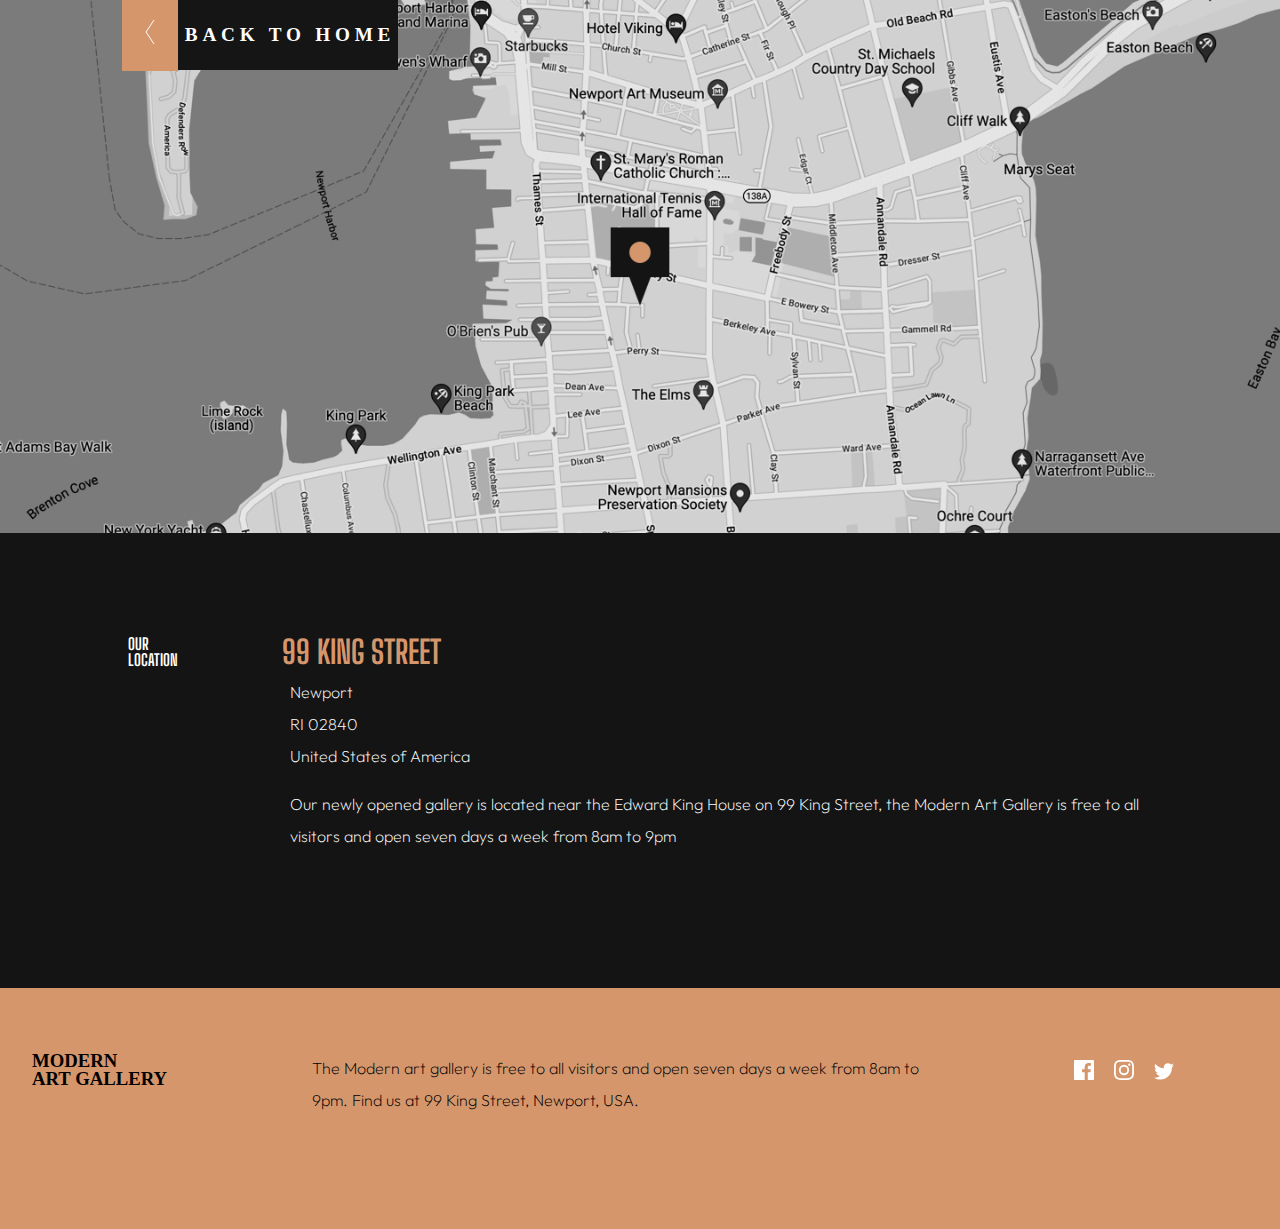
==== commit 69f2d06b: "mobile and tablet fixed" ====
--- a/location.html
+++ b/location.html
@@ -5,21 +5,22 @@
     <meta http-equiv="X-UA-Compatible" content="IE=edge" />
     <meta name="viewport" content="width=device-width, initial-scale=1.0" />
     <title>Location</title>
+    <link rel="preconnect" href="https://fonts.googleapis.com" />
+    <link rel="preconnect" href="https://fonts.gstatic.com" crossorigin />
+    <link
+      href="https://fonts.googleapis.com/css2?family=Big+Shoulders+Display:wght@100;200;300;400;500;600;700;800;900&display=swap"
+      rel="stylesheet"
+    />
+    <link rel="preconnect" href="https://fonts.googleapis.com" />
+    <link rel="preconnect" href="https://fonts.gstatic.com" crossorigin />
+    <link
+      href="https://fonts.googleapis.com/css2?family=Outfit:wght@100;200;300;400;500;600;700;800;900&display=swap"
+      rel="stylesheet"
+    />
+    <link rel="stylesheet" href="./index.html" />
+    <link rel="stylesheet" href="./styles.css" />
   </head>
-  <link rel="preconnect" href="https://fonts.googleapis.com" />
-  <link rel="preconnect" href="https://fonts.gstatic.com" crossorigin />
-  <link
-    href="https://fonts.googleapis.com/css2?family=Big+Shoulders+Display:wght@100;200;300;400;500;600;700;800;900&display=swap"
-    rel="stylesheet"
-  />
-  <link rel="preconnect" href="https://fonts.googleapis.com" />
-  <link rel="preconnect" href="https://fonts.gstatic.com" crossorigin />
-  <link
-    href="https://fonts.googleapis.com/css2?family=Outfit:wght@100;200;300;400;500;600;700;800;900&display=swap"
-    rel="stylesheet"
-  />
-  <link rel="stylesheet" href="./index.html" />
-  <link rel="stylesheet" href="./styles.css" />
+
   <body>
     <header>
       <div class="location-map">
@@ -44,16 +45,17 @@
       </div>
     </header>
     <section>
-      <div class="location-section">
-        <div class="location-title">
-          <h1>OUR LOCATION</h1>
-        </div>
+      <div class="location-title">
+        <h1>OUR LOCATION</h1>
+
         <div class="location-address">
           <h2>99 KING STREET</h2>
-          <p class="paddress">Newport</p>
-          <p class="paddress">RI 02840</p>
-          <p class="paddress">United States of America</p>
-          <p class="paddress">
+          <p>
+            Newport <br />
+            RI 02840 <br />
+            United States of America
+          </p>
+          <p>
             Our newly opened gallery is located near the Edward King House on 99
             King Street, the Modern Art Gallery is free to all visitors and open
             seven days a week from 8am to 9pm
@@ -68,7 +70,7 @@
           ART GALLERY
         </h3>
         <p>
-          The Modern art gallery is free to all visitors and openseven days a
+          The Modern art gallery is free to all visitors and open seven days a
           week from 8am to 9pm. Find us at 99 King Street, Newport, USA.
         </p>
         <div class="icons">
--- a/styles.css
+++ b/styles.css
@@ -1,15 +1,10 @@
 /* Mobile device first */
-.desktop {
-    display: none;
-}
-
-.tablet {
-    display: none;
-}
+
 
 * {
     margin: 0;
     padding: 0;
+    
 }
 
 body {
@@ -19,21 +14,32 @@
     min-width: 375px;
     max-width: 500px;
     min-height: 100vh;
-}
+
+}
+.index-body{
+    justify-content: center;
+    flex-direction: column;
+    line-height: 1;
+    min-width: 375px;
+    max-width: 500px;
+    min-height: 100vh;
+}
+
+
 .desktop-hero-img, 
 .tablet-hero-img{
     display: none;
 }
 /* index page */
-header img{
+.index-header img{
     width: 100%;
     
 }
-header {
+.index-header {
     color: hsl(0, 0%, 8%);
 }
 
-header h1 {
+.index-header h1 {
     margin: 2% 3%;
     font-size: 3.5em;
     letter-spacing: 0.05em;
@@ -42,7 +48,7 @@
     font-family: 'Big Shoulders Display',cursive;
 
 }
-header p {
+.index-header p {
     margin: 0 3%;
     font-size: 1.125em;
     font-weight: lighter;
@@ -97,7 +103,16 @@
     margin: 15% 3%;
 }
 
-.grid-img1 img {
+.desktop-grid-img1,
+.tablet-grid-img1,
+.desktop-grid-img2,
+.tablet-grid-img2,
+.desktop-grid-img3,
+.tablet-grid-img3{
+    display: none;
+}
+
+.mobile-grid-img1 img {
     width: 100%;
 }
 .gallery-body h2{
@@ -115,12 +130,12 @@
     line-height: 1.5em;
     padding-right: 5%;
 }
-.grid-img2 img {
+.mobile-grid-img2 img {
     margin-top: 3%;
     width: 100%;
 }
 
-.grid-img3 img {
+.mobile-grid-img3 img {
     margin-top: 3%;
     width: 100%;
 }
@@ -157,7 +172,7 @@
     padding-bottom: 1.5em;
     font-family: 'Outfit', sans-serif;
     font-weight: 200;
-    line-height: 1em;
+    line-height: 2em;
 }
 
 .home-icons img {
@@ -165,8 +180,250 @@
 
 }
 
+@media screen and (min-width:500px) {
+    .index-body {
+        margin: 0 auto;
+    }
+
+}
+
+@media screen and (min-width: 768px) {
+    .mobile-hero-img,
+    .mobile-grid-img1,
+    .mobile-grid-img2,
+    .mobile-grid-img3{
+        display: none;
+    }
+    .index-body{
+        margin: 0;
+        min-width: 768px;
+        max-width: 920px;
+    }
+    .index-header{
+        display: grid;
+        grid-template-columns: repeat(4, 25%);
+        grid-template-rows: repeat(5, 1fr);
+        gap:0;
+    }
+    .tablet-hero-img{
+        display: block;
+        width: 437px;
+        height: 700px;
+        grid-column: 1/4;
+        grid-row: 1/6;
+
+    }
+    .index-header img{
+        width: 100%;
+    }
+    .index-header h1{
+        font-weight: 800;
+        grid-column: 3/4;
+        grid-row: 2/4;
+        font-size: 5.5em;
+    }
+    .index-header p{
+        width: 20em;
+        grid-column: 3/4;
+        grid-row: 4;
+    }
+    .home-button{
+        grid-column: 3/4;
+        grid-row: 5/7;
+        width: 260px;
+    }
+    .gallery-body{
+        display: grid;
+        margin: 10% 6%;
+        gap: .5rem;
+        grid-template-columns: 1fr 18% 1fr;
+        grid-template-rows: auto auto 1fr;
+    }
+    .gallery-article{
+        grid-column: 1;
+        grid-row: 1/2;
+    }
+    .gallery-article h2{
+        font-size: 4.5em;
+    }
+    .tablet-grid-img1{
+        display: block;
+        grid-column: 2/4;
+        grid-row: 1/2;
+    }
+    .tablet-grid-img1 img{
+        width: 100%;
+    }
+    .tablet-grid-img2{
+        display: block;
+        grid-column: 1/3;
+        grid-row: 2/4;
+    }
+    .tablet-grid-img2 img{
+        width: 100%;
+    }
+    .tablet-grid-img3{
+        display: block;
+        grid-column: 3/4;
+        grid-row: 2/3;
+    }
+    .tablet-grid-img3 img{
+        width: 100%;
+    }
+    .gridbox{
+        grid-column: 3/4;
+        grid-row: 3;
+        margin: 0;
+        width: 100%;
+    }
+    .home-footer{
+        margin:5% 6% 10% 6%;
+        display: flex;
+        flex-direction: row;
+        justify-content: space-between;
+    }
+    .home-footer p{
+        width: 40%;
+        margin: 0;
+    }
+    .home-icons{
+        margin: 0;
+        width: 15%;
+    }
+}
+
+
+@media screen and (min-width: 960px) and (max-width: 1200px) {
+
+    .index-body {
+        margin: 0 auto;
+    }
+}
+
+@media screen and (min-width: 1200px){
+    .tablet-hero-img{
+        display: none;
+    }
+    .tablet-grid-img1{
+        display: none;
+    }
+    .tablet-grid-img2{
+        display: none;
+    }
+    .tablet-grid-img3{
+        display: none;
+    }
+    .index-body{
+        min-width: 1200px;
+        max-width: 1500px;
+        margin: 0 auto;
+    }
+    .index-header{
+        display: grid;
+        grid-template-columns: 15% 15% 15% 18% 15% 15% 15% 15%;
+        grid-template-rows: repeat(3, 25% );
+        gap: 0;
+    }
+    .black-div{
+        display: block;
+        width: 450px;
+        height:800px;
+        background-color: hsl(0, 0%, 8%);
+        grid-column: 1/3;
+        grid-row: 1/5;
+    }
+    .desktop-hero-img{
+        display: block;
+        width: 540px;
+        height: 800px;
+        grid-column: 3/6;
+        grid-row: 1/5;
+
+    }
+    .index-header img{
+        width: 100%;
+
+    }
+    .index-header h1{
+        font-size: 6em;
+        font-weight: 800;
+        grid-column: 2/4;
+        grid-row: 2/4;
+        color: hsl(0, 0%, 100%);
+        mix-blend-mode: difference;
+        margin: 0; 
+    }
+    .home-button{
+        grid-column: 5;
+        grid-row: 3;
+        width: 260px;  
+    }
+    .gallery-body{
+        margin: 10% 12%;
+        display: grid;
+        gap: 1.5rem;
+        grid-template-columns: 1fr 15% 1fr;
+        grid-template-rows: auto auto 1fr;
+
+    }
+    .gallery-article{
+        grid-column: 1;
+        grid-row: 1/2;
+
+    }
+    .gallery-article h2{
+        font-size: 5.5em;
+    }
+    .desktop-grid-img1{
+        display: block;
+        grid-column: 2/4;
+        grid-row: 1/2;
+
+    }
+    .desktop-grid-img1 img{
+        width: 100%
+    }
+    .desktop-grid-img2{
+        display: block;
+        grid-column: 1/3;
+        grid-row: 2/4;
+    }
+    .desktop-grid-img2{
+        width: 100%;
+    }
+    .desktop-grid-img3{
+        display: block;
+        grid-column: 3/4;
+        grid-row: 2;
+    }
+    .desktop-grid-img3 img{
+        width: 100%;
+    }
+    .gridbox{
+        grid-column: 3/4;
+        grid-row: 3/4;
+        width: 100%;
+
+    }
+    .gridbox-title{
+        padding: 10%;
+    }
+
+    .index-footer{
+        margin-top: 2%;
+    }
+    .home-footer{
+        margin: 5% 10% 5% 10%;
+    }
+}
+
+
+
 /* location page */
-
+.desktop,
+.tablet{
+    display: none;
+}
 .location-button {
     position: absolute;
     display: flex;
@@ -208,28 +465,24 @@
 .location-button:hover::after {
     background-color: rgb(21, 21, 21)
 }
-.location-map{
-    background-color: hsl(0, 0%, 8%);
-    padding-bottom: 1em;
-}
+
+
 .location-map img{
     width: 100%;
     justify-content: center;
     
 }
-.location-section{
-    background-color: hsl(0, 0%, 8%);
-    padding: 1em 2em;
-  
-   
-}
+
 .location-title{
     color: hsl(0, 0%, 100%);
     font-family: 'Big Shoulders Display', cursive;
-    font-weight: 900;
-    font-size: 36px;
-   
-
+    background-color: hsl(0, 0%, 8%);
+    padding: 1em 2em;
+
+}
+.location-title h1{
+    padding-bottom: 1em;
+    font-size: 46px;
 }
 .location-address h2{
     color: rgb(213, 150, 108);
@@ -243,6 +496,7 @@
     font-family: 'Outfit', sans-serif;
     padding: 0.5em;
     font-weight: 200;
+    line-height: 2em ;
     
 }
 /* location footer */
@@ -253,17 +507,110 @@
 .location-footer h3{
     padding-bottom: 1.5em;
     font-weight: 900;
+    
 }
 .location-footer p{
     padding-bottom: 1.5em;
     font-family: 'Outfit', sans-serif; 
     font-weight: 200;
+    line-height: 2em;
 }
 .icons img{
     padding: 0.5em;
    
 }
-
+@media screen and (min-width:500px) {
+    body{
+        margin: 0 auto;
+    }
+    
+}
+@media screen and (min-width: 768px){
+    .mobile{
+        display: none;
+    }
+    .tablet{
+        display: block;
+        
+    }
+    .tablet img{
+        width: 100%;
+       
+    }
+   
+    body{
+        min-width: 768px;
+        max-width: 920px;
+    }
+    .location-title{
+        display: inline-flex;
+        padding: 10% 10%;
+    }
+    .location-title h1{
+        padding-right: 10%;
+        font-size: 3em;
+    }
+    .location-title h2{
+        font-size: 1.5em;
+        
+    }
+    .location-footer{
+        display: flex;
+        flex-direction: row;
+        justify-content: space-between;
+        padding-bottom: 7%;
+        padding-top: 5%;
+       
+    }
+    .location-footer p{
+        margin: 0;
+        width: 50%;
+    }
+    .icons{
+        margin: 0;
+        width: 15%;
+    }
+}
+
+@media screen and (min-width: 960px) and (max-width: 1200px){
+    body{
+        margin: 0 auto;
+    }
+    
+}
+@media screen and (min-width:1200px){
+    .tablet,
+    .mobile{ 
+        display: none
+    }
+    .desktop{
+        display: block;
+    }
+    .desktop img{
+        width: 100%;
+    }
+
+   body{ min-width: 1200px;
+    max-width: 1600px;
+    margin: 0 auto;   
+   } 
+   .location-button{
+       left: 10%
+   }
+   .location-title{
+       display: inline-flex;
+       padding: 8% 10% 10% 10%;
+   }
+   .location-title h1{
+       font-size: 1em;
+   }
+   .location-title h2{
+       font-size: 2em;
+   }
+   /* .icons{
+       margin: 5% 10% 5% 10%;
+   } */
+}
 
 /* font-family: 'Big Shoulders Display',cursive;
 font-family: 'Outfit',sans-serif; */